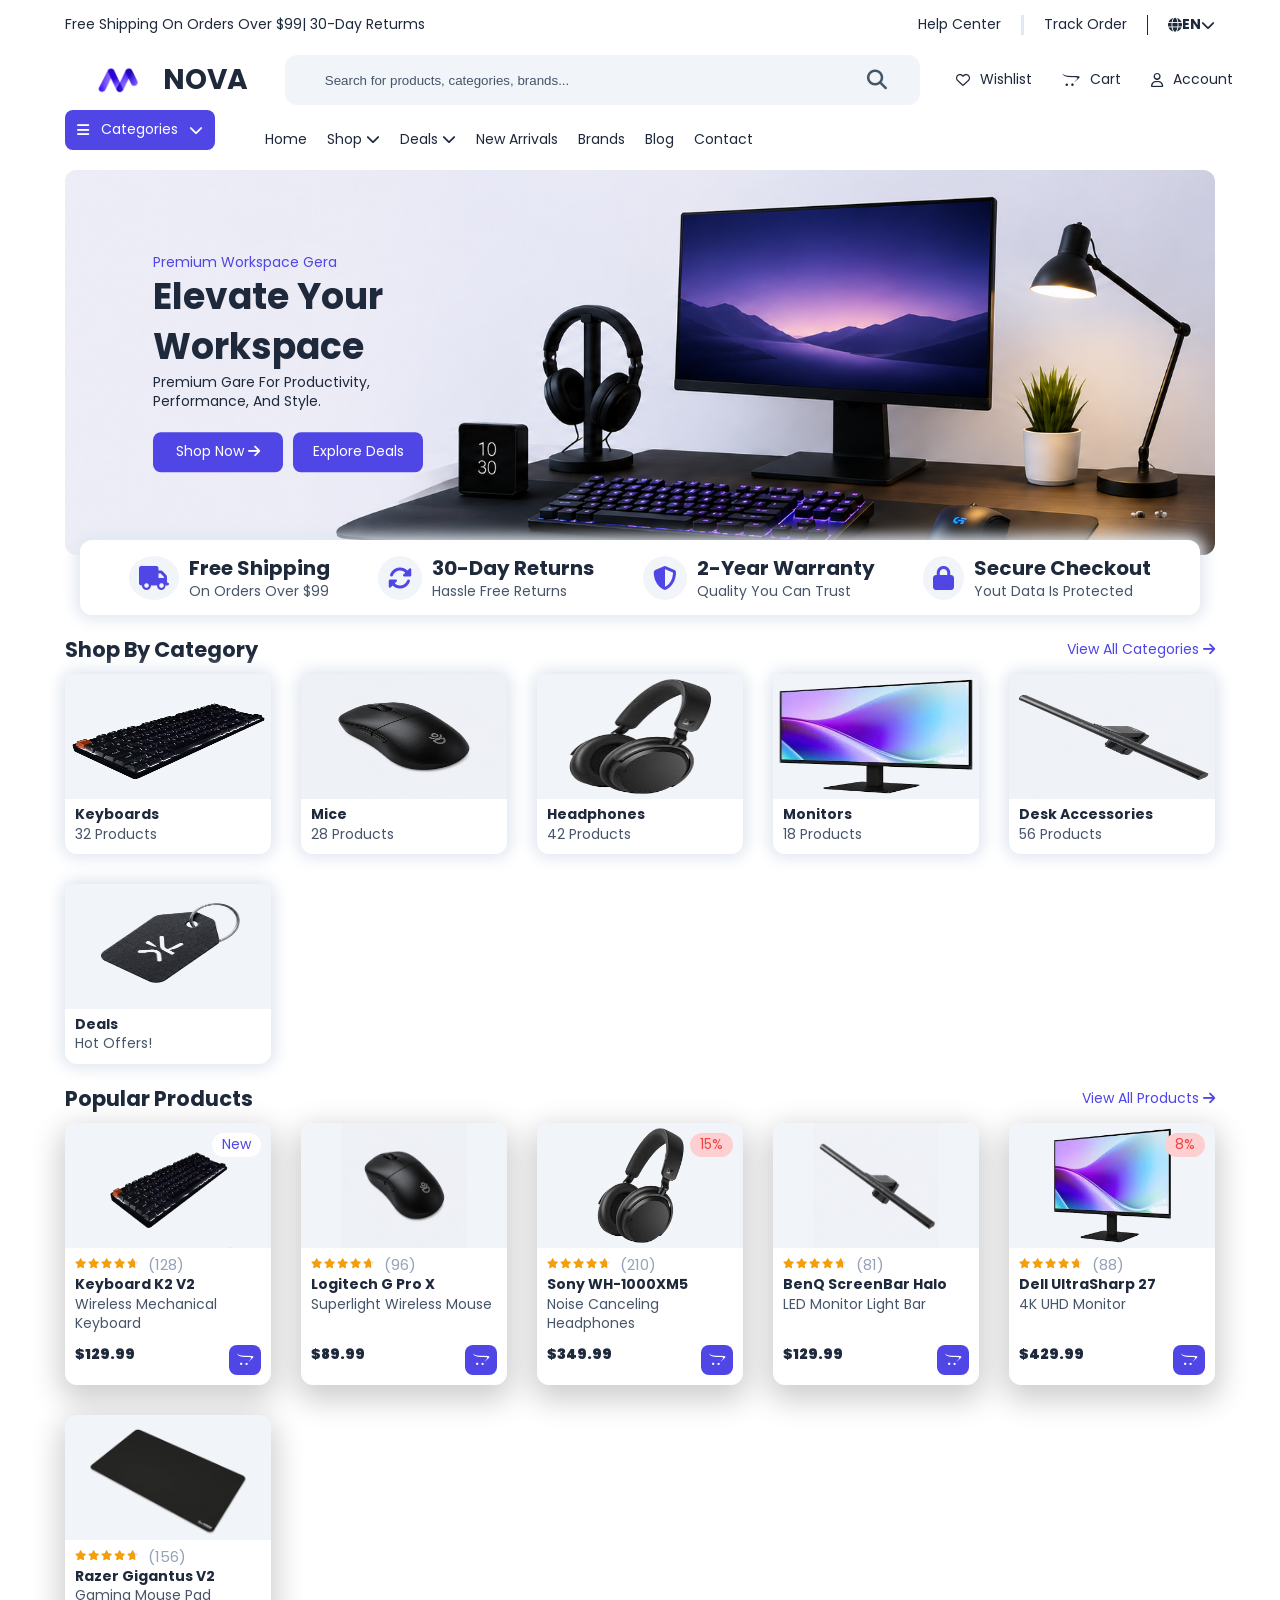
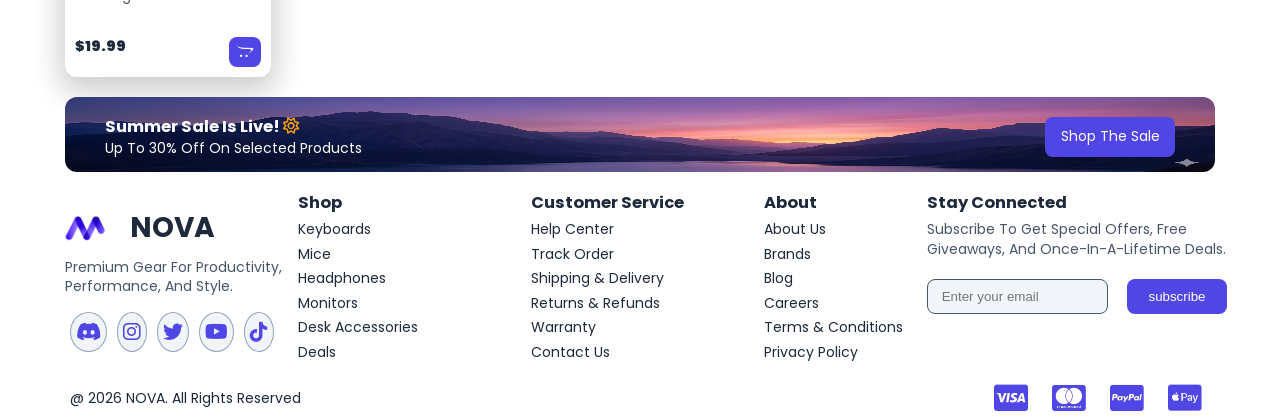
==== index.html @ e5fe0398 "Initial commit" ====
<!DOCTYPE html>
<html lang="en">

<head>
    <meta charset="UTF-8">
    <meta name="viewport" content="width=device-width, initial-scale=1.0">
    <title>NOVA | Modern E-Commerce Website</title>
    <link rel="stylesheet" href="css/home.css" />
    <link rel="stylesheet" href="https://cdnjs.cloudflare.com/ajax/libs/font-awesome/6.7.2/css/all.min.css">

    <link rel="preconnect" href="https://fonts.googleapis.com">
    <link rel="preconnect" href="https://fonts.gstatic.com" crossorigin="anonymous">

    <link href="https://fonts.googleapis.com/css2?family=Poppins:wght@400;500;600;700;800&display=swap" rel="stylesheet">
</head>

<body>
    <header>
        <div class="top-bar container">
            <div>
                <p> free shipping on orders over $99  </p>
                <p> | 30-day returms </p>
            </div>
            <div>
                <a href=""> help center </a>
                <span></span>
                <a href=""> track order </a>
                <span></span>
                <div class="dropdown-Language">
                    <div>
                        <i class="fa-solid fa-globe"></i>
                        <b>EN</b>
                        <i class="fa-solid fa-chevron-down"></i>
                    </div>
                    <ul>
                        <li> <p>Arabic</p> </li>
                        <li> <p>English</p> </li>
                        <li> <p>Spanish</p> </li>
                        <li> <p>French</p> </li>
                    </ul>
                </div>
            </div>
        </div>

        <div class="mine-header ">
            <div class="medie-mobile">
                <i class="fa-solid fa-bars"></i>
            </div>

            <div>
                <img src="img/logo.png " alt="logo" />
                <h1> NOVA </h1>
            </div>

            <div class="search">
                <input type="search" placeholder="Search for products, categories, brands..." />
                <button type="submit">
                    <i class="fa-solid fa-magnifying-glass"></i>
                </button>
            </div>
            <div>
                <div>
                    <a href="Wishlist.html">
                        <i class="fa-regular fa-heart"></i>
                        <p> wishlist </p>
                    </a>
                </div>
                <div>
                    <a href="cart.html">
                        <i class="fa-brands fa-opencart"></i>
                        <p> cart </p>
                    </a>
                </div>
                <div>
                    <a href="Login-SignUp.html">
                        <i class="fa-regular fa-user"></i>
                        <p> account </p>
                    </a>
                </div>
            </div>
        </div>

        <nav class="container">
            <div>
                <i class="fa-solid fa-bars"></i>
                <p> categories </p>
                <i class="fa-solid fa-chevron-down"></i>
                <ul class="dropdown-categories">
                    <li> <a href=""> Keyboards </a> </li>
                    <li> <a href=""> Mice </a> </li>
                    <li> <a href=""> Headsets </a> </li>
                    <li> <a href=""> Monitors </a> </li>
                </ul>
            </div>
            <ul class="navbar">
                <li> <a href="index.html"> home </a> </li>

                <li class="dropdown-shop">
                    <a> shop </a>
                    <i class="fa-solid fa-chevron-down"></i>
                    <ul>
                        <li> <a href="shop.html"> All Products </a> </li>
                        <li> <a href=""> New Arrivals </a> </li>
                        <li> <a href=""> Best Sellers </a> </li>
                        <li> <a href=""> Deals </a> </li>
                    </ul>
                </li>
                <li class="dropdown-deals">
                    <a> deals </a>
                    <i class="fa-solid fa-chevron-down"></i>
                    <ul>
                        <li> <a href=""> All Deals </a> </li>
                        <li> <a href=""> Summer Sale </a> </li>
                        <li> <a href=""> Flash Deals </a> </li>
                        <li> <a href=""> Clearance </a> </li>
                    </ul>
                </li>
                <li> <a> new arrivals</a> </li>
                <li> <a> brands </a> </li>
                <li> <a> blog </a> </li>
                <li> <a> contact </a> </li>
            </ul>

        </nav>

    </header>
    <main>
        <section class="hero container">
            <div class="my-relative ">
                <img class="imgg" src="img/hero.png" alt="hero" />

                <div class="hero-text">
                    <b> premium workspace gera </b>
                    <h2> elevate your workspace</h2>
                    <p>  premium gare for productivity, performance, and style. </p>
                    <div class="hero-btn">
                        <a href="shop.html">
                            shop now
                            <i class="fa-solid fa-arrow-right"></i>
                        </a>
                        <a> explore deals </a>
                    </div>
                </div>
            </div>
            <div class="four-log">
                <div class="log">
                    <i class="fa-solid fa-truck"></i>
                    <div>
                        <h2> free shipping </h2>
                        <p> on orders over $99 </p>
                    </div>
                </div>
                <div class="log">
                    <i class="fa-solid fa-rotate"></i>
                    <div>
                        <h2> 30-day returns </h2>
                        <p> hassle free returns </p>

                    </div>
                </div>
                <div class="log">
                    <i class="fa-solid fa-shield-halved"></i>
                    <div>
                        <h2> 2-year warranty</h2>
                        <p> quality you can trust </p>
                    </div>
                </div>
                <div class="log">
                    <i class="fa-solid fa-lock"></i>
                    <div>
                        <h2> secure checkout </h2>
                        <p> yout data is protected</p>
                    </div>
                </div>
            </div>
        </section>

        <section class=" category container ">
            <div class="category-text">
                <h2> shop by category </h2>
                <a href="">
                    view all categories
                    <i class="fa-solid fa-arrow-right"></i>
                </a>
            </div>
            <div class="category-card">
                <a href="">
                    <img src="img/items/Keyboards.png" alt="keyboards " />
                    <h4> keyboards </h4>
                    <p> 32 products</p>
                </a>
                <a href="">
                    <img src="img/items/Mice.png" alt="mice" />
                    <h4> mice </h4>
                    <p> 28 products</p>
                </a>
                <a href="">
                    <img src="img/items/Headphones.png" alt="headphones" />
                    <h4> headphones </h4>
                    <p> 42 products</p>
                </a>
                <a href="">
                    <img src="img/items/Monitors.png" alt="monitors" />
                    <h4> monitors </h4>
                    <p> 18 products</p>
                </a>
                <a href="">
                    <img src="img/items/desk-accessories.png" alt="desk accessories" />
                    <h4> desk accessories </h4>
                    <p> 56 products</p>
                </a>
                <a href="">
                    <img src="img/items/Price-tag.png" alt="deals" />
                    <h4> deals </h4>
                    <p> hot offers! </p>
                </a>
            </div>
        </section>

        <section class=" popular container ">
            <div class="popular-text">
                <h2> popular products </h2>
                <a href="">
                    view all products
                    <i class="fa-solid fa-arrow-right"></i>
                </a>
            </div>
            <article class="popular-card">
                <div>
                    <a href="">
                        <span class="product-condition">new</span>
                        <img src="img/items/Keyboards.png" alt="keyboards " />
                        <div class="star">
                            <h3>
                                <i class="fa-solid fa-star"></i>
                                <i class="fa-solid fa-star"></i>
                                <i class="fa-solid fa-star"></i>
                                <i class="fa-solid fa-star"></i>
                                <i class="fa-solid fa-star"></i>
                            </h3>
                            <p> (128) </p>
                        </div>
                        <div class="popular-card-text">
                            <h4> keyboard k2 v2 </h4>
                            <p> wireless mechanical keyboard </p>
                        </div>
                    </a>
                    <div class="popular-card-precious">
                        <b>$129.99</b>

                        <button type="button">
                            <i class="fa-brands fa-opencart"></i>
                        </button>
                    </div>
                </div>

                <div>
                    <a href="">
                        <img src="img/items/Mice.png" alt="mice" />
                        <div class="star">
                            <h3>
                                <i class="fa-solid fa-star"></i>
                                <i class="fa-solid fa-star"></i>
                                <i class="fa-solid fa-star"></i>
                                <i class="fa-solid fa-star"></i>
                                <i class="fa-solid fa-star"></i>
                            </h3>
                            <p> (96) </p>
                        </div>
                        <div class="popular-card-text">
                            <h4> logitech g pro x </h4>
                            <p> superlight wireless mouse </p>
                        </div>
                    </a>
                    <div class="popular-card-precious">
                        <b>$89.99</b>
                        <button type="button">
                            <i class="fa-brands fa-opencart"></i>
                        </button>
                    </div>
                </div>

                <div>
                    <a href="Product-Details-Page.html">
                        <span class="discount"> 15% </span>
                        <img src="img/items/Headphones.png" alt="headphones" />
                        <div class="star">
                            <h3>
                                <i class="fa-solid fa-star"></i>
                                <i class="fa-solid fa-star"></i>
                                <i class="fa-solid fa-star"></i>
                                <i class="fa-solid fa-star"></i>
                                <i class="fa-solid fa-star"></i>
                            </h3>
                            <p> (210) </p>
                        </div>
                        <div class="popular-card-text">
                            <h4> sony WH-1000XM5 </h4>
                            <p> noise canceling headphones </p>
                        </div>
                    </a>

                    <div class="popular-card-precious">
                        <b>$349.99</b>
                        <button type="button">
                            <i class="fa-brands fa-opencart"></i>
                        </button>
                    </div>
                </div>

                <div>
                    <a href="">
                        <img src="img/items/desk-accessories.png" alt="monitors" />
                        <div class="star">
                            <h3>
                                <i class="fa-solid fa-star"></i>
                                <i class="fa-solid fa-star"></i>
                                <i class="fa-solid fa-star"></i>
                                <i class="fa-solid fa-star"></i>
                                <i class="fa-solid fa-star"></i>
                            </h3>
                            <p> (81) </p>
                        </div>
                        <div class="popular-card-text">
                            <h4> benQ screenBar halo </h4>
                            <p> LED monitor light bar </p>
                        </div>
                    </a>
                    <div class="popular-card-precious">
                        <b>$129.99</b>
                        <button type="button">
                            <i class="fa-brands fa-opencart"></i>
                        </button>
                    </div>
                </div>

                <div>
                    <a href="">
                        <span class="discount"> 8% </span>
                        <img src="img/items/Monitors.png" alt="monitors" />
                        <div class="star">
                            <h3>
                                <i class="fa-solid fa-star"></i>
                                <i class="fa-solid fa-star"></i>
                                <i class="fa-solid fa-star"></i>
                                <i class="fa-solid fa-star"></i>
                                <i class="fa-solid fa-star"></i>
                            </h3>
                            <p> (88) </p>
                        </div>
                        <div class="popular-card-text">
                            <h4> dell ultraSharp 27 </h4>
                            <p> 4K UHD monitor </p>
                        </div>
                    </a>
                    <div class="popular-card-precious">
                        <b>$429.99</b>
                        <button type="button">
                            <i class="fa-brands fa-opencart"></i>
                        </button>
                    </div>

                </div>

                <div>
                    <a href="">
                        <img src="img/items/Gaming-Mouse-pad.png" alt="monitors" />
                        <div class="star">
                            <h3>
                                <i class="fa-solid fa-star"></i>
                                <i class="fa-solid fa-star"></i>
                                <i class="fa-solid fa-star"></i>
                                <i class="fa-solid fa-star"></i>
                                <i class="fa-solid fa-star"></i>
                            </h3>
                            <p> (156) </p>
                        </div>
                        <div class="popular-card-text">
                            <h4> razer gigantus V2 </h4>
                            <p> gaming mouse pad </p>
                        </div>
                    </a>
                    <div class="popular-card-precious">
                        <b>$19.99</b>
                        <button type="button">
                            <i class="fa-brands fa-opencart"></i>
                        </button>
                    </div>

                </div>
            </article>
        </section>

        <section class="summer container">
            <img src="img/sammer.jpg" />
            <div>
                <div class="summer-text">
                    <h3>
                        summer sale is live!
                        <i class="fa-regular fa-sun"></i>
                    </h3>
                    <p>up to 30% off on selected products </p>
                </div>
                <div class="summer-link">
                    <a href="">
                        shop the sale
                    </a>
                </div>
            </div>
        </section>

    </main>

    <footer id="footer" class="container">

        <div class="footer-content">

            <div class="footer-header">
                <h1>
                    <img src="img/logo.png " alt="logo" />
                    NOVA
                </h1>
                <p> premium gear for productivity, performance, and style. </p>
                <aside>
                    <a href=""> <i class="fa-brands fa-discord"></i> </a>
                    <a href=""> <i class="fa-brands fa-instagram"></i> </a>
                    <a href=""> <i class="fa-brands fa-twitter"></i> </a>
                    <a href=""> <i class="fa-brands fa-youtube"></i> </a>
                    <a href=""> <i class="fa-brands fa-tiktok"></i> </a>
                </aside>
            </div>

            <div>
                <div class="footer-text">
                    <h3> shop </h3>
                    <i class="fa-solid fa-chevron-down"></i>
                </div>
                <ul>
                    <li>
                        <a href=""> keyboards </a>
                    </li>
                    <li>
                        <a href=""> mice </a>
                    </li>
                    <li>
                        <a href=""> headphones </a>
                    </li>
                    <li>
                        <a href=""> monitors </a>
                    </li>
                    <li>
                        <a href=""> desk accessories </a>
                    </li>
                    <li>
                        <a href=""> deals </a>
                    </li>
                </ul>
            </div>

            <div>
                <div class="footer-text">
                    <h3> customer service </h3>
                    <i class="fa-solid fa-chevron-down"></i>
                </div>
                <ul>
                    <li> <a href=""> help center </a> </li>
                    <li> <a href=""> track order </a> </li>
                    <li> <a href=""> shipping & delivery </a> </li>
                    <li> <a href=""> returns & refunds </a> </li>
                    <li> <a href=""> warranty </a> </li>
                    <li> <a href=""> contact us </a> </li>
                </ul>
            </div>

            <div>
                <div class="footer-text">
                    <h3> about </h3>
                    <i class="fa-solid fa-chevron-down"></i>
                </div>
                <ul>
                    <li> <a href=""> about us </a> </li>
                    <li> <a href=""> brands </a> </li>
                    <li> <a href=""> blog </a> </li>
                    <li> <a href=""> careers </a> </li>
                    <li> <a href=""> terms & conditions </a> </li>
                    <li> <a href=""> privacy policy </a> </li>
                </ul>
            </div>

            <div>
                <div class="footer-text">
                    <h3> stay connected </h3>
                    <p> subscribe to get special offers, free giveaways, and once-in-a-lifetime deals. </p>
                </div>

                <div class="input-btn">
                    <input placeholder=" Enter your email " />
                    <button type="submit"> subscribe </button>
                </div>

            </div>

        </div>

        <div>
            <p> @ 2026 NOVA. all rights reserved </p>
            <div>
                <a href="">
                    <i class="fa-brands fa-cc-visa"></i>
                </a>

                <a href="">
                    <i class="fa-brands fa-cc-mastercard"></i>
                </a>

                <a href="">
                    <i class="fa-brands fa-cc-paypal"></i>
                </a>

                <a>
                    <i class="fa-brands fa-cc-apple-pay"></i>
                </a>

            </div>
        </div>
    </footer>

</body>



</html>
---- css/home.css ----
* {
    box-sizing: border-box;
    padding: 0;
    margin: 0;
}
:root {
    --primary: #4F46E5;
    --primary-dark: #3730A3;

    --dark: #0F172A;
    --text: #1E293B;

    --gray-700: #475569;
    --gray-400: #94A3B8;
    --gray-200: #E2E8F0;
    --gray-100: #F1F5F9;

    --white: #FFFFFF;

    --success: #16A34A;
    --danger: #EF4444;
    --warning: #F59E0B;

    --radius-sm: 8px;
    --radius-md: 12px;
    --radius-lg: 18px;
}
a {
    text-decoration: none;
    color: var(--text);
}
button{
    cursor: pointer;
}
ul {
    list-style: none;
    padding: 0;
    margin: 0;
}
.container {
    padding-left: 10px;
    padding-right: 10px;
    margin-left: auto;
    margin-right: auto;
}
body {
    text-transform: capitalize;
    line-height: 1.4;
    font-family: "Poppins", sans-serif;
    color: var(--text);
    font-size: 14px;
}
/* start media */
@media (max-width: 768px) {
    .container {
        width: 100%;
    }
}
/*@media (min-width: 769px) {
    .container {
        width: 760px;
    }
}*/
/* Medium */
@media (min-width: 992px) {
    .container {
        width: 960px;
    }
}
/* Large */
@media (min-width: 1200px) {
    .container {
        width: 1170px;
    }
}
/* Extra Large */
@media (min-width: 1400px) {
    .container {
        width: 1320px;
    }
}
/* end media */

/* start header*/

header {
    display: flex;
    flex-direction: column;
}

/* start top bar */
    header .top-bar {
        display: flex;
        justify-content: space-between;
        align-items: center;
        height: 50px;
    }

        header .top-bar div:first-child {
            display: flex;
            align-items: center;
        }
        header .top-bar span:first-of-type {
            background-color: var(--gray-200);
            width: 2.5px;
            height: 20px;
        }
        header .top-bar span:last-of-type {
            background-color: var(--text);
            width: 1.5px;
            height: 20px;
        }
        header .top-bar div:last-child {
            display: flex;
            align-items: center;
            gap: 20px;
        }
/* start media */
@media (max-width: 768px) {
    header .top-bar {
        width: 100%
    }
    header .top-bar > div:last-child {
        display: none;
    }
    header .top-bar > div:first-child {
        justify-content: center;
        width: 100%;
        background-color: var(--primary);
        color: var(--white);
        border-radius: var(--radius-sm);
        text-align: center;
        height: 35px;
    }
        header .top-bar > div:first-child > p:last-child {
            display: none;
        }
}
/* end media */

    /* end top bar */

    /* start dropdown Language */
    header .top-bar .dropdown-Language {
        position: relative;
    }

        header .top-bar .dropdown-Language ul {
            display: flex;
            flex-direction: column;
            justify-content: space-between;
            visibility: hidden;
            padding: 0px;
            margin: 0px;
            position: absolute;
            right: 2%;
            top: 10%;
            transform: translate(0%, 14%);
            background-color: var(--gray-100);
            width: 130px;
            height: 160px;
            border-radius: var(--radius-sm);
            transition: 0.3s;
            z-index: 10;
        }

        header .top-bar .dropdown-Language:hover ul {
            visibility: visible;
        }

        header .top-bar .dropdown-Language li {
            width: 100%;
            padding: 5px;
        }

            header .top-bar .dropdown-Language li:not(li:last-of-type) {
                border-bottom: 2px solid var(--gray-400);
            }

            header .top-bar .dropdown-Language li p:hover {
                color: var(--primary);
                margin-left: 5px;
                transition: 0.3s;
            }

    /* end dropdown Language */

    /* start mine header */
    .mine-header {
        width: 100%;
        height: 60px;
        display: flex;
        justify-content: space-evenly;
        align-items: center;
            padding-right: 10px;
    }
        .mine-header img {
            height: 60px;
            width: 90px;
            object-fit: fill
        }

        .mine-header > div:nth-child(2) {
            display: flex;
            align-items: center;
        }

        .mine-header .search {
            width: 50%;
            position: relative;
        }
            
            .mine-header .search input {
                width: 100%;
                height: 50px;
                border: none;
                outline: none;
                padding: 5px 10px 5px 20px;
                background-color: var(--gray-100);
                border-radius: var(--radius-md);
            }

                .mine-header .search input::placeholder {
                    padding-left: 20px;
                    color: var(--gray-700);
                }

            .mine-header .search button {
                position: absolute;
                right: 5%;
                top: 50%;
                transform: translate(-5%, -50%);
                border: none;
                outline: none;
                cursor: pointer;
            }

            .mine-header .search i {
                position: absolute;
                right: 5%;
                top: 50%;
                transform: translate(-5%, -50%);
                font-size: 20px;
                color: var(--gray-700);
            }

        .mine-header > div:last-child {
            display: flex;
            gap: 30px;
        }
            .mine-header > div:last-child a {
                display: flex;
                align-items: center;
            }
                .mine-header > div:last-child a:hover {
                    color: var(--primary);
                    transform: translateY(-5px);
                    transition: 0.3s;
                }
            .mine-header > div:last-child i {
                margin-right: 10px;
            }
.medie-mobile i {
    display: none;
}
/* start media */
@media (max-width: 768px) {
    .mine-header {
        display: flex;
        justify-content: space-between;
        height: auto;
        flex-wrap: wrap;
        align-items: center;
        margin-bottom: 10px;
        padding: 0 20px;
    }
    .medie-mobile i {
        display: block;
    }
    .mine-header div:first-child {
        order: 0;
        cursor: pointer;
    }
        .mine-header > div:last-child {
            order: 1;
            gap: 10px;
        }
        .mine-header .search {
            order: 2;
            flex-basis: 100%;
        }
        .mine-header > div:last-child a p {
            display: none;
        }
        .mine-header > div:last-child div:last-child {
/*            display: none;*/
        }
}
/* end media */
    /* end mine header */

    /* start nav */
    nav {
        display: flex;
        height: 60px;
    }
        /* start categories */
        nav > div:first-child {
            display: flex;
            align-items: center;
            justify-content: space-evenly;
            color: var(--white);
            background-color: var(--primary);
            border-radius: var(--radius-sm);
            width: 150px;
            height: 40px;
            position: relative;
            margin-right: 50px;
        }

        nav .dropdown-categories {
            display: flex;
            flex-direction: column;
            justify-content: space-between;
            visibility: hidden;
            list-style: none;
            padding: 0px;
            margin: 0px;
            position: absolute;
            right: -75%;
            top: 50%;
            transform: translate(2%, 5%);
            background-color: var(--gray-100);
            width: 130px;
            height: 160px;
            border-radius: var(--radius-sm);
            color: var(--text);
            z-index: 10;
        }

            nav .dropdown-categories li {
                width: 100%;
                padding: 5px;
            }

                nav .dropdown-categories li:not(li:last-of-type) {
                    border-bottom: 2px solid var(--gray-400);
                }

        nav > div:first-child:hover .dropdown-categories {
            visibility: visible;
        }

        nav .dropdown-categories li:hover a {
            color: var(--primary)
        }
    /* end categories */

    .navbar {
        display: flex;
        align-items: center;
        gap: 20px;
        transition: 0.3s;
    }

        .navbar > li:hover > a {
            color: var(--primary)
        }
    /* start dropdown shop and dropdown-deals*/

    .dropdown-shop, .dropdown-deals {
        position: relative;
    }

        .dropdown-shop ul, .dropdown-deals ul {
            display: flex;
            flex-direction: column;
            justify-content: space-between;
            visibility: hidden;
            list-style: none;
            padding: 0px;
            margin: 0px;
            position: absolute;
            right: -230%;
            top: 30%;
            transform: translate(0%, 0%);
            background-color: var(--gray-100);
            width: 130px;
            height: 160px;
            border-radius: var(--radius-sm);
            color: var(--text);
            z-index: 1;
        }

        .dropdown-shop:hover ul, .dropdown-deals:hover ul {
            visibility: visible;
        }

        .dropdown-shop li, .dropdown-deals li {
            width: 100%;
            padding: 5px;
        }

            .dropdown-shop li:not(li:last-child), .dropdown-deals li:not(li:last-child) {
                border-bottom: 2px solid var(--gray-400);
            }

            .dropdown-shop li:hover a, .dropdown-deals li:hover a {
                color: var(--primary);
                margin-left: 5px;
                transition: 0.3s;
            }
    /* start dropdown shop and dropdown-deals */

/* start media */
@media (max-width: 768px) {
    nav {
        display: none;
    }
}
/* end media */

    /* start nav */

/* start hero */

.hero img {
    width: 100%;
    height: 100%;
    object-fit: cover;
    border-radius: var(--radius-md)
}

.my-relative {
    position: relative;
    background-color: #ececf6;
    height: 385px;
    border-radius: var(--radius-md);
    padding: 0px;
  }
/* start media */
@media (max-width: 768px) {
    .my-relative {
        display: flex;
        flex-direction: column;
        padding-top: 10px ;
        height: auto;
        
    }
    .hero.container {
        width: 100%;
        height: auto;
    }
    .my-relative .imgg {
        height: 60%;
        order: 1;
        border-radius: 0;
    }
}
/* end media */    
    .hero .hero-text {
        position: absolute;
        top: 50%;
        left: 10%;
        transform: translate(-10%, -50%);
        z-index: 1;
    }

/* start media */
@media (max-width: 768px) {
    .hero .hero-text {
        height: 40%;
        order: 0;
        padding-left: 15px;
        position: unset;
        transform: none;
    }
}
/* end media */
        .hero .hero-text b {
            color: var(--primary);
            font-weight: normal;
        }

        .hero .hero-text h2 {
            font-size: 36px;
            max-width: 250px;
        }

        .hero .hero-text p {
            max-width: 250px;
            margin-bottom: 20px;
        }

    .hero-btn {
        display: flex;
    }

        .hero-btn a:first-child {
            background-color: var(--primary);
            color: var(--white);
            margin-right: 10px;
            border-radius: var(--radius-sm);
            width: 130px;
            height: 40px;
            align-content: center;
            text-align: center
        }
            .hero-btn a:first-child:hover {
                background-color: var(--white);
                color: var(--text);
                border: 1px solid var(--primary);
                transform: translateY(-5px);
                transition: 0.5s;
            }
        .hero-btn a:last-child {
            background-color: var(--primary);
            color: var(--white);
            border-radius: var(--radius-sm);
            width: 130px;
            height: 40px;
            align-content: center;
            text-align: center
        }
            .hero-btn a:last-child:hover {
                background-color: var(--white);
                color: var(--text);
                border: 1px solid var(--primary);
                transform: translateY(-5px);
                transition: 0.5s;
            }


/* start media */
@media (max-width: 768px) {
    .hero-btn a:first-child,
    .hero-btn a:last-child {
        width: 110px;
    }
}
/* end media */

    /**/
.four-log {
    display: flex;
    align-items: center;
    justify-content: space-evenly;
    background-color: var(--white);
    border-radius: var(--radius-md);
    width: calc(100% - 30px);
    box-shadow: 0px 0px 15px 5px var(--gray-200);
    margin: -15px auto 15px;
    position: relative;
    min-height: 75px;
    max-height: 380px;
}

    .log {
        display: flex;
        align-items: center;
    }

        .log h2 {
            font-size: 20px;
        }

        .log p {
            color: var(--gray-700);
        }

        .log i {
            margin-right: 10px;
            font-size: 24px;
            border-radius: 50%;
            padding: 10px;
            background-color: var(--gray-100);
            color: var(--primary);
        }
    /**/

    /* start media */
    @media (max-width: 768px) {
        .four-log {
            display: flex;
            flex-direction: column;
            align-items: flex-start;
            gap: 15px;
            padding: 10px 0;
        }
        .log {
            margin-left: 15px;
            width: 100%;
            padding-right: 40px;
        }
        .log div {
            border-bottom: 2px solid var(--gray-200);
        }
    }
    /* end media */

/*start category */
.category {
    display: flex;
    flex-direction: column;
    margin-top : 20px;
}
/* */
@media (max-width: 768px) {
    .category.container {
        width: 100%
    }
}
/**/
    .category-text {
        display: flex;
        justify-content: space-between;
        align-items: center;
    }

        .category-text a {
            color: var(--primary);
        }

    .category-card {
        display: grid;
        grid-template-columns: repeat(auto-fit,minmax(175px, 1fr) );
        gap: 30px;
        margin-top: 10px;
    }
/* start media */
@media (max-width: 768px) {
    .category-card {
        grid-template-columns: repeat(auto-fit, minmax(125px, 1fr));
    }
}
    .category-card img {
        width: 100%;
        height: 125px;
        object-fit: fill;
    }

.category-card a {
    border-radius: var(--radius-md);
    box-shadow: 0px 0px 15px 5px var(--gray-200);
}

        .category-card a h4 {
            margin-left: 10px;
        }

        .category-card a p {
            margin-left: 10px;
            margin-bottom: 10px;
        }

    .category-card p {
        color: var(--gray-700);
    }
    /* end  */

    /**/
    .popular {
        display: flex;
        flex-direction: column;
        margin-top: 20px;
        margin-bottom: 20px;
    }
    /**/
    @media (max-width: 768px) {
        .popular.container {
            width: 100%
        }
    }
    /**/
    .star {
        display: flex;
        align-items: center;
    }

        .star h3 {
            width: fit-content;
            background: linear-gradient(to right, var(--warning) 95%, var(--gray-200) 95% );
            background-clip: text;
            -webkit-text-fill-color: transparent;
            margin: 0px 10px;
            font-size: 10px;
        }

        .star p {
            font-size: 15px;
            color: var(--gray-400)
        }

    .popular-text {
        display: flex;
        justify-content: space-between;
        align-items: center;
    }

        .popular-text a {
            color: var(--primary)
        }

    .popular-card {
        display: grid;
        grid-template-columns: repeat(auto-fit,minmax(190px, 1fr) );
        gap: 30px;
        margin-top: 10px;
    }

        .popular-card > div {
            box-shadow: 0px 10px 30px 5px rgba(0, 0, 0, 0.2);
            border-radius: var(--radius-md);
            position: relative;
        }

    .product-condition {
        position: absolute;
        right: 10px;
        top: 10px;
        background-color: var(--white);
        color: var(--primary);
        border-radius: var(--radius-md);
        padding: 2px 10px;
    }

    .discount {
        position: absolute;
        right: 10px;
        top: 10px;
        background-color: #fdcfd0;
        color: var(--danger);
        border-radius: var(--radius-md);
        padding: 2px 10px;
    }

    .popular-card img {
        width: 100%;
        height: 125px;
        object-fit: contain;
        background-color: var(--gray-100);
        border-radius: 12px 12px 0 0;
    }

    .popular-card a {
        width: auto;
    }

    .popular-card-text {
        margin-left: 10px;
        height: 60px;
    }

        .popular-card-text p {
            font-size: 14px;
            padding-right: 10px;
            color: var(--gray-700);
        }

    .popular-card-precious {
        display: flex;
        justify-content: space-between;
        align-items: flex-start;
        margin: 10px 10px;
    }

        .popular-card-precious b {
            font-weight: 900;
        }

        .popular-card-precious button {
            background-color: var(--primary);
            color: var(--white);
            border-radius: var(--radius-sm);
            padding: 7.5px;
            cursor: pointer;
            border: none;
        }

    /*    */

    .summer {
        position: relative;
        color: var(--white);
    }

    /* start media */
    @media (max-width: 768px) {
        .summer.container {
            width: 100%;
            font-size: 10px;
        }
    }
    /* end media */
    .summer img {
        width: 100%;
        border-radius: var(--radius-md);
        height: auto;
        max-height: 75px;
    }

    .summer-text {
        position: absolute;
        top: 50%;
        transform: translateY(-50%);
        left: 50px;
    }
    .summer-text i {
        color: var(--warning)
    }
/* start media */
@media (max-width: 768px) {
    .summer-text {
        left: 25px;
        max-width: 150px;   
    }
}
/* end media */

    .summer-link {
        position: absolute;
        top: 50%;
        transform: translateY(-50%);
        right: 50px;
        background-color: var(--primary);
        border-radius: var(--radius-sm);
        width: 130px;
        height: 40px;
        align-content: center;
        text-align: center;
    }
        .summer-link a {
            color: var(--white);
        }
        .summer-link:hover {
            background-color: var(--white);
            border: 1px solid var(--primary);
            transition: 0.5s;
        }
        .summer-link:hover a {
            color: var(--text);
        }
/* start media */
@media (max-width: 768px) {
    .summer-link {
        right: 25px;
        width: 100px;
        height: 35px;
    }
}
/* end media */

    /**/

    /**/

    /* start media */
    @media (max-width: 768px) {
        footer.container {
            width: 100%;
        }
    }
    /* end media */

    .footer-content {
        display: grid;
        grid-template-columns: repeat(auto-fit,minmax(200px, 1fr) );
        row-gap: 20px;
        column-gap: 15px;
        margin: 10px 0;
    }

        .footer-content > div:not(.footer-header) a:hover {
            color: var(--primary);
            border-bottom: 2px solid var(--primary);
            margin-left: 5px;
            font-size: 15px;
            transition: 0.3s;
        }
        .footer-header a:hover {
            scale: 1.1;
            transition: 0.5s;
        }


        .footer-content h3 {
            padding: 5px 0;
        }

        .footer-content li {
            padding-bottom: 5px;
        }

        .footer-content > div:first-child {
            display: flex;
            flex-direction: column;
            justify-content: center;
        }

            .footer-content > div:first-child h1 {
                display: flex;
                align-items: center;
                margin-left: -25px;
            }

        .footer-content h1 img {
            width: 90px;
            height: 60px;
            object-fit: fill;
        }

        .footer-content > div:first-child p {
            color: var(--gray-700);
            font-size: 14px;
        }

        .footer-content aside {
            display: flex;
            align-items: center;
            margin-top: 10px;
        }

            .footer-content aside a {
                color: var(--primary);
                background-color: var(--gray-100);
                border-radius: 50%;
                border: 1px solid var(--gray-400);
                padding: 5px;
                margin: 5px;
                font-size: 20px;
            }

    .footer-text i {
        display: none;
    }

    .footer-text p {
        font-size: 14px;
        color: var(--gray-700);
    }

    .footer-content > div:last-child {
        width: 300px;
        height: 180px;
    }
    @media (min-width: 1200px) {
        .footer-content > div:last-child {
            display: flex;
            flex-direction: column;
            margin-left: -70px;
        }
    }

    .input-btn {
        display: flex;
        align-items: center;
        justify-content: space-between;
        margin-top: 20px;
            gap: 10px;
    }

        .input-btn input {
            outline: none;
            background-color: var(--gray-100);
            border-radius: var(--radius-sm);
            border: 1px solid var(--gray-700);
            height: 35px;
            padding-left: 10px;
        }

        .input-btn button {
            outline: none;
            border: none;
            background-color: var(--primary);
            border-radius: var(--radius-sm);
            color: var(--white);
            width: 100px;
            height: 35px;
            align-content: center;
            text-align: center;
            cursor: pointer;
        }
            .input-btn button:hover {
                background-color: var(--white);
                color: var(--text);
                border: 1px solid var(--primary);
                transition: 0.5s;
            }
            footer > div:last-child {
                display: flex;
                justify-content: space-between;
                align-items: center;
                margin: 0 5px
            }

        footer > div:last-child div {
            font-size: 30px;
        }

            footer > div:last-child div a {
                margin: 8px;
            }

            footer > div:last-child div i {
                color: var(--primary);
            }
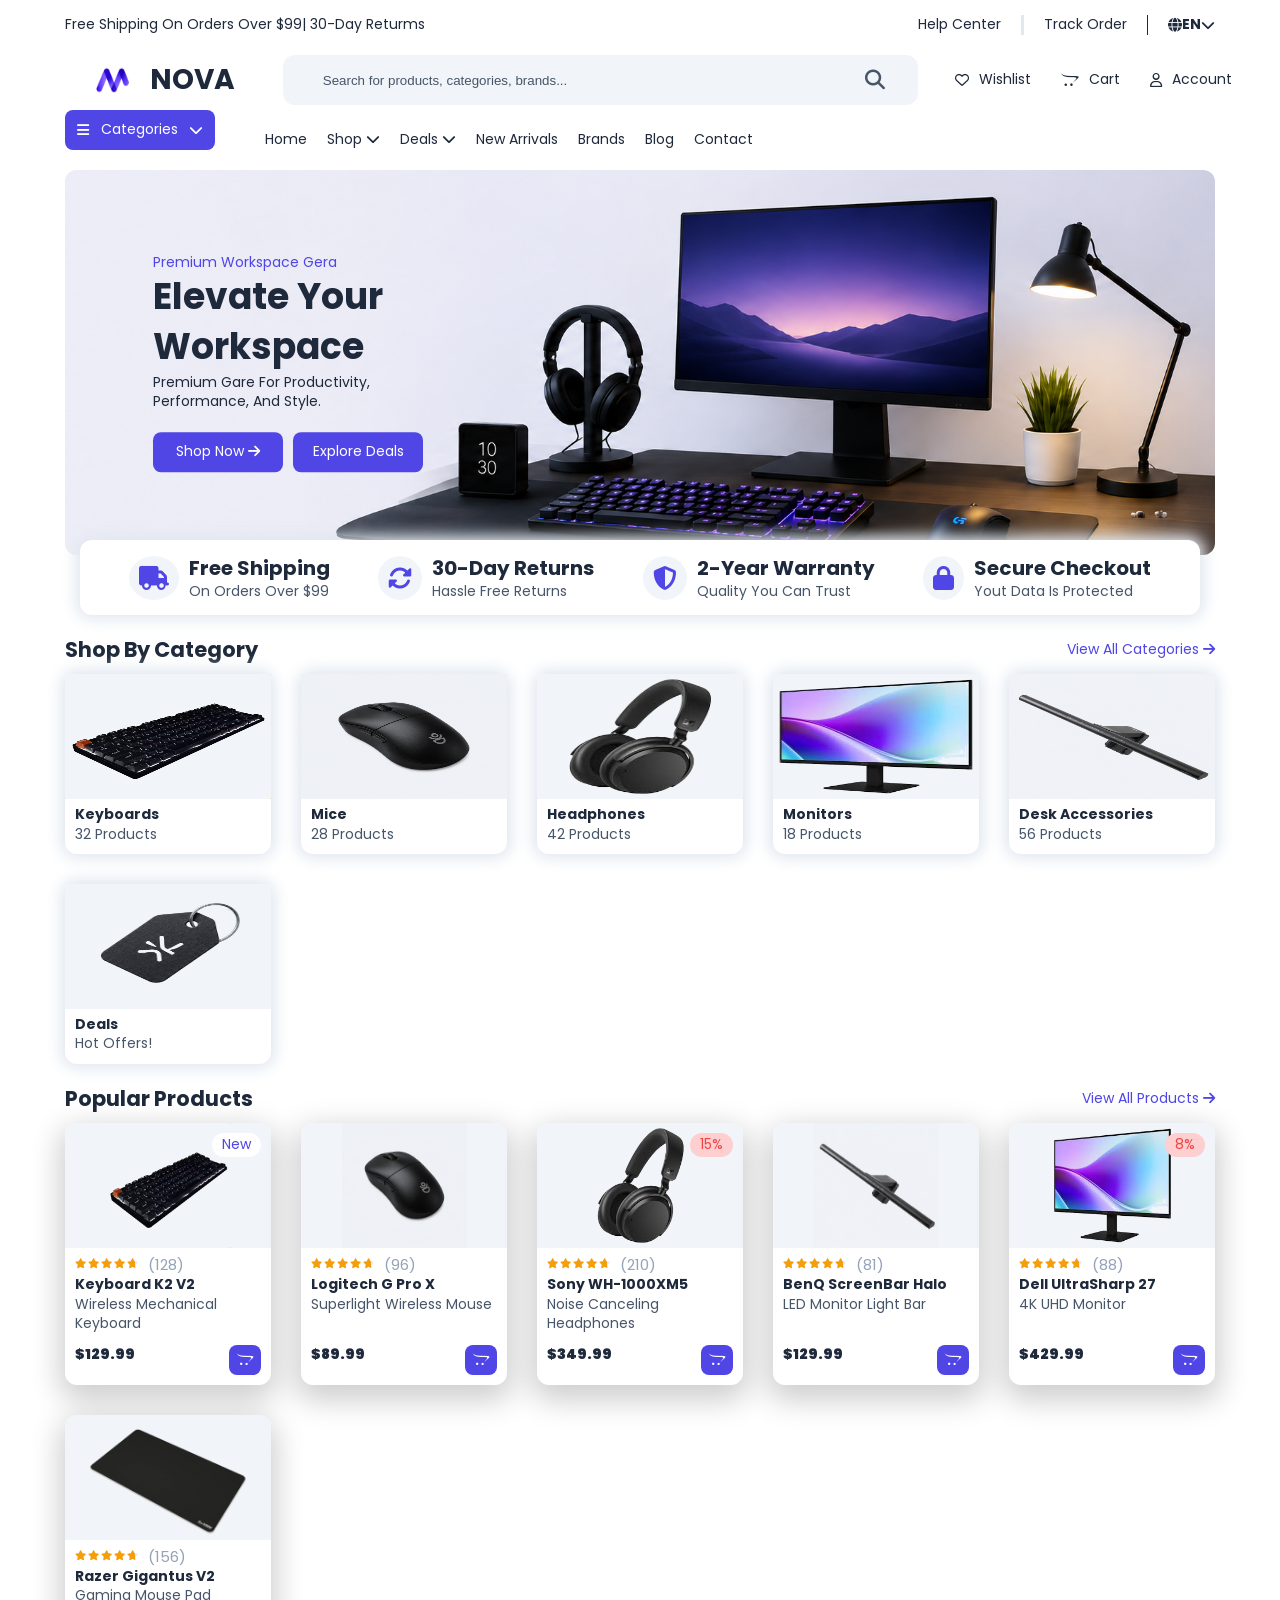
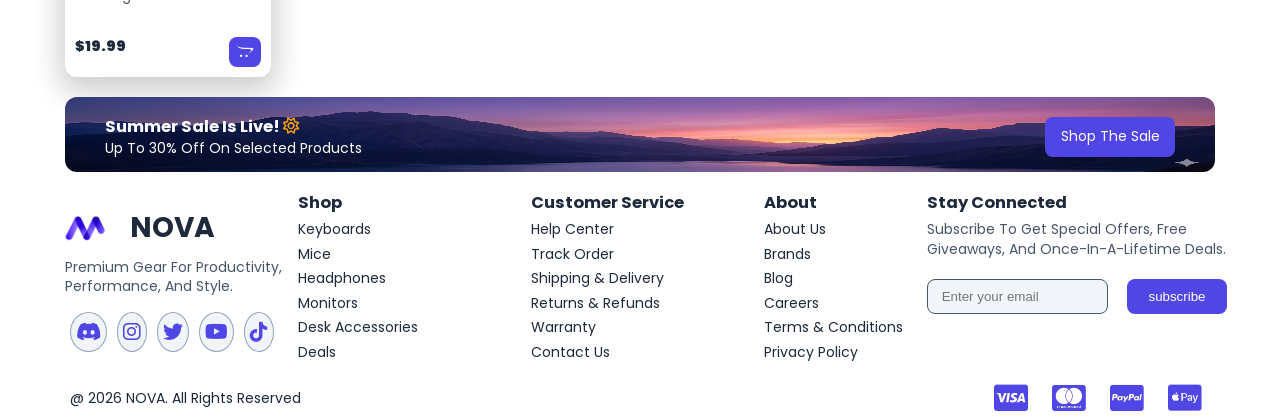
==== commit 8c63db18: "Update files" ====
--- a/index.html
+++ b/index.html
@@ -48,8 +48,10 @@
             </div>
 
             <div>
-                <img src="img/logo.png " alt="logo" />
-                <h1> NOVA </h1>
+                <a href="index.html">
+                    <img src="img/logo.png " alt="logo" />
+                    <h1> NOVA </h1>
+                </a>
             </div>
 
             <div class="search">
--- a/css/home.css
+++ b/css/home.css
@@ -196,7 +196,7 @@
     }
         .mine-header img {
             height: 60px;
-            width: 90px;
+            width: 75px;
             object-fit: fill
         }
 
@@ -204,6 +204,12 @@
             display: flex;
             align-items: center;
         }
+            .mine-header > div:nth-child(2) a {
+                display: flex;
+                align-items: center;
+                flex-direction: row;
+                margin-right: 10px;
+            }
 
         .mine-header .search {
             width: 50%;
